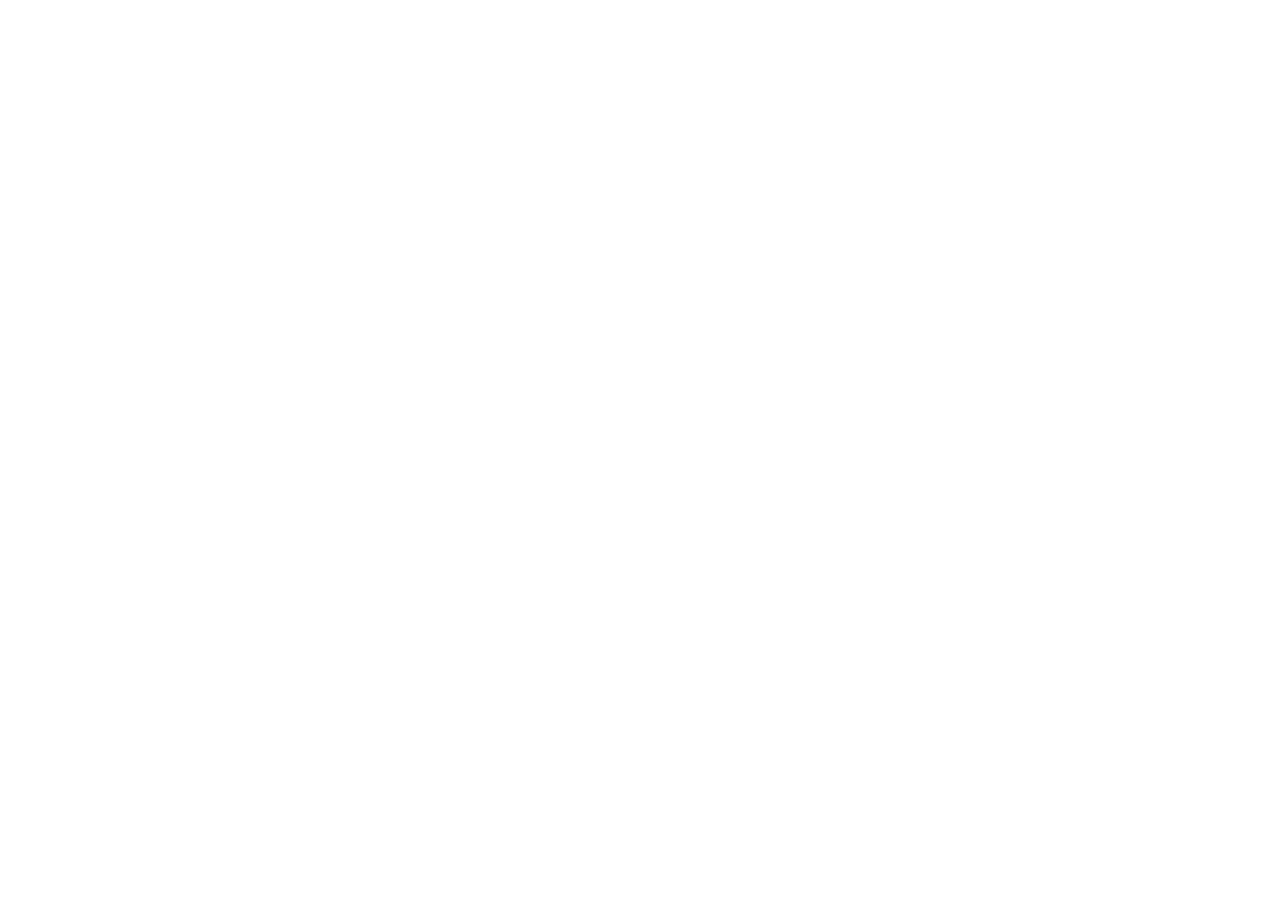
==== index.html @ 841b912a "criei o arquivo principal" ====
<!DOCTYPE html>
<html lang="pt-br">
<head>
    <meta charset="UTF-8">
    <meta http-equiv="X-UA-Compatible" content="IE=edge">
    <meta name="viewport" content="width=device-width, initial-scale=1.0">
    <title>Projeto redes sociais</title>
    <link rel="shortcut icon" href="imagens/favicon.ico" type="image/x-icon">
</head>
<body>
    
</body>
</html>
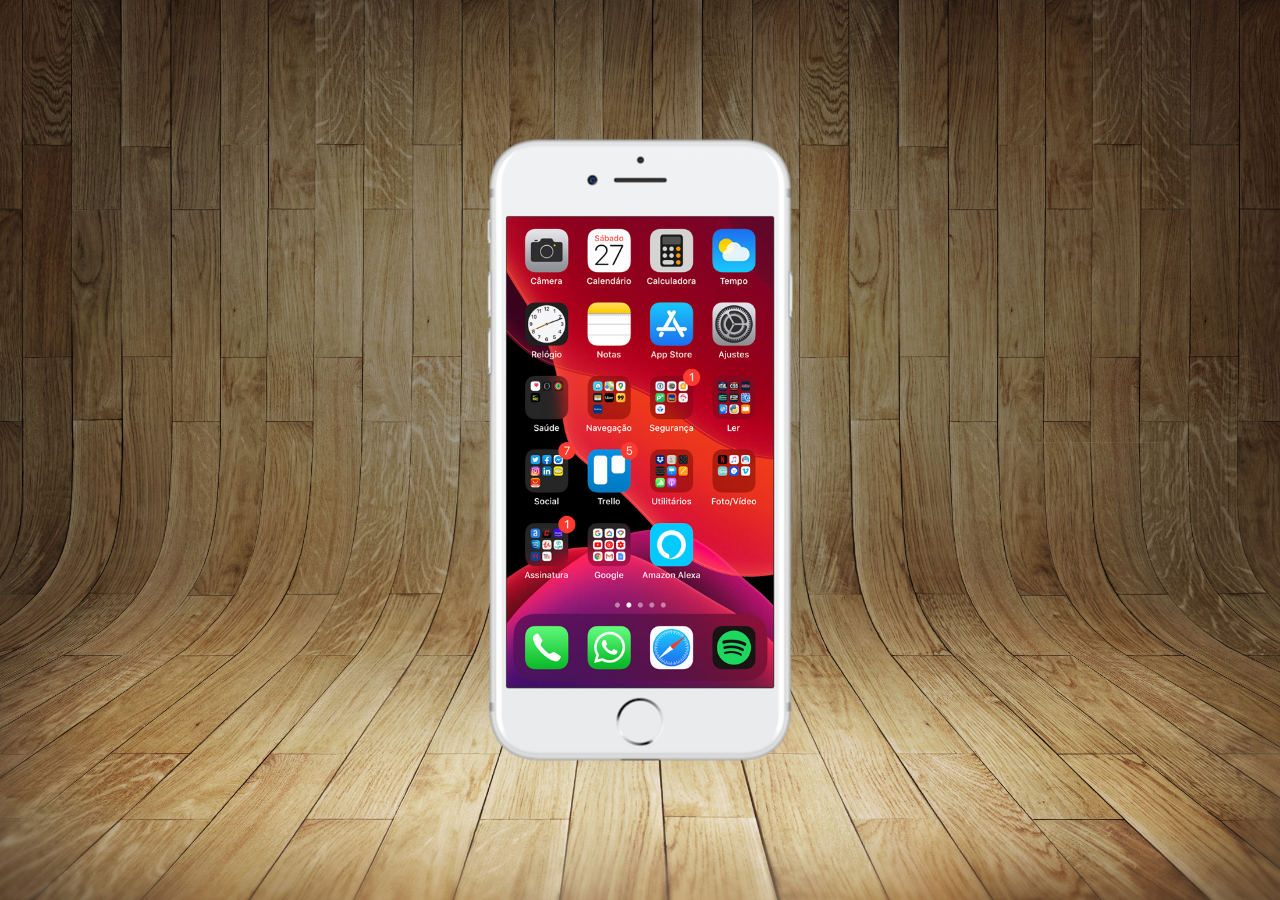
==== commit 65dec442: "criei a tela principal do projeto" ====
--- a/index.html
+++ b/index.html
@@ -1,13 +1,23 @@
 <!DOCTYPE html>
 <html lang="pt-br">
-<head>
-    <meta charset="UTF-8">
-    <meta http-equiv="X-UA-Compatible" content="IE=edge">
-    <meta name="viewport" content="width=device-width, initial-scale=1.0">
+  <head>
+    <meta charset="UTF-8" />
+    <meta http-equiv="X-UA-Compatible" content="IE=edge" />
+    <meta name="viewport" content="width=device-width, initial-scale=1.0" />
     <title>Projeto redes sociais</title>
-    <link rel="shortcut icon" href="imagens/favicon.ico" type="image/x-icon">
-</head>
-<body>
-    
-</body>
+    <link rel="stylesheet" href="styles/style.css">
+    <link rel="shortcut icon" href="imagens/favicon.ico" type="image/x-icon" />
+  </head>
+  <body>
+
+    <main>
+        <section id="telefone">
+          <iframe src="home.html" name="tela" id="tela" frameborder="0"></iframe>
+        </section>
+        <section id="redes-sociais">
+
+        </section>
+    </main>
+
+  </body>
 </html>
--- a/styles/style.css
+++ b/styles/style.css
@@ -0,0 +1,43 @@
+@charset "UTF-8";
+
+* {
+    margin: 0px;
+    padding: 0px;
+    font-family: Arial, Helvetica, sans-serif;
+}
+
+html, body {
+    height: 100vh;
+    width: 100vw;
+    background-color: black;
+}
+
+body {
+    background: url(../imagens/fundo-madeira.jpg) no-repeat top center;
+    background-size: cover;
+    background-attachment: fixed;
+}
+
+main {
+    position: relative;
+    height: 100vh;
+ 
+}
+
+#telefone {
+    position: absolute;
+    top: 50%;
+    left: 50%;
+    transform: translate(-50%, -50%);
+    height: 627px;
+    width: 311px;
+    background: url(../imagens/frame-iphone.png) no-repeat;
+}
+
+#tela {
+    position: relative;
+    top: 80px;
+    left: 22px;
+    width: 267px;
+    height: 471px;
+}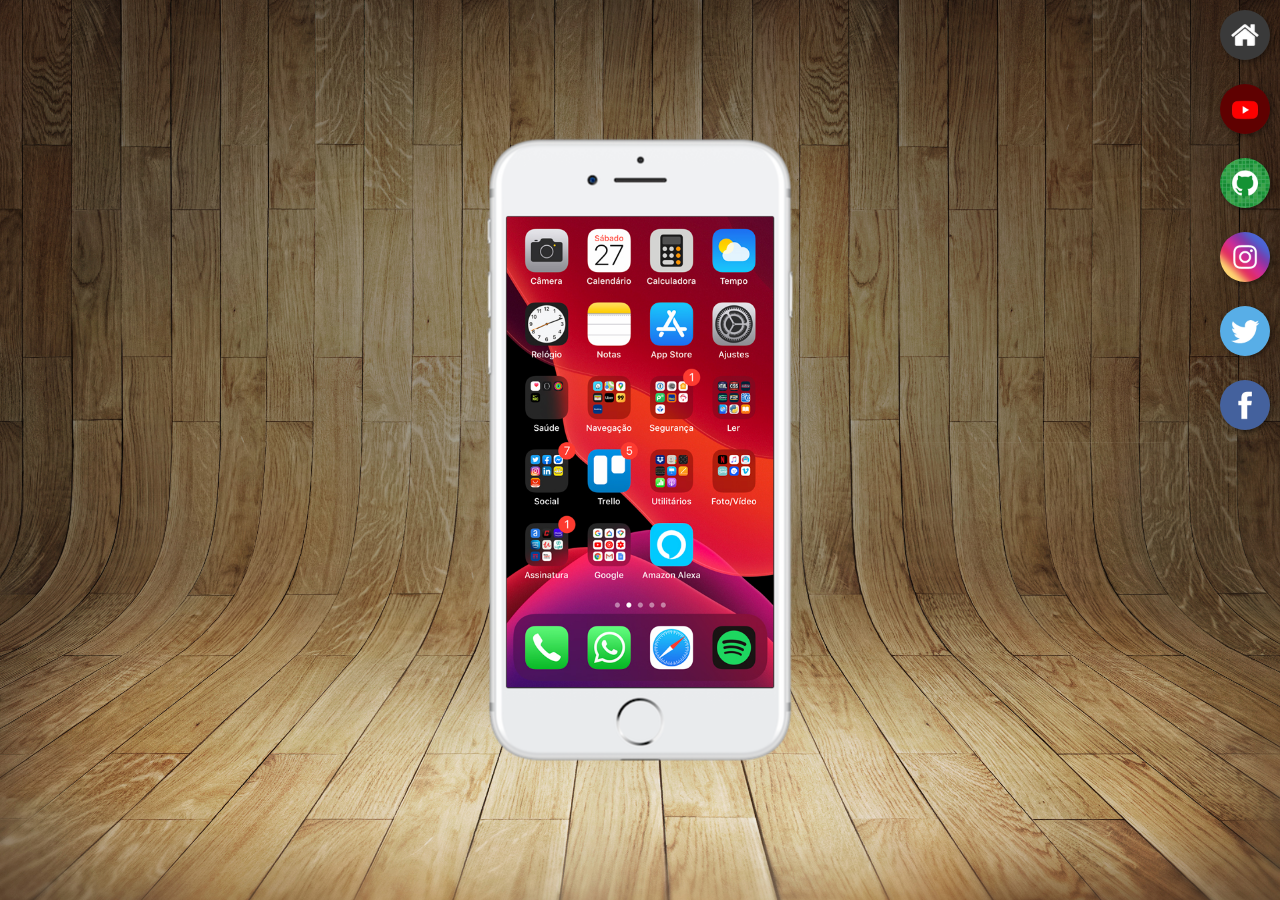
==== commit b5d162d9: "criei os botões laterais" ====
--- a/index.html
+++ b/index.html
@@ -12,9 +12,21 @@
 
     <main>
         <section id="telefone">
-          <iframe src="home.html" name="tela" id="tela" frameborder="0"></iframe>
+          <iframe src="home.html" name="tela" id="tela" frameborder="0">Seu navegador não é compatível com este recurso :(</iframe>
         </section>
         <section id="redes-sociais">
+          
+          <a href="#" target="tela"><img src="imagens/logo-home.jpg" alt="Home"></a><br>
+
+          <a href="#" target="tela"><img src="imagens/logo-youtube.jpg" alt="Youtube"></a><br>
+
+          <a href="#" target="tela"><img src="imagens/logo-github.jpg" alt="GitHub"></a><br>
+
+          <a href="#" target="tela"><img src="imagens/logo-instagram.jpg" alt="Instagram"></a><br>
+
+          <a href="#" target="tela"><img src="imagens/logo-twitter.jpg" alt="Twitter"></a><br>
+
+          <a href="#" target="tela"><img src="imagens/logo-facebook.jpg" alt="Facebook"></a><br>
 
         </section>
     </main>
--- a/styles/style.css
+++ b/styles/style.css
@@ -24,7 +24,7 @@
  
 }
 
-#telefone {
+section#telefone {
     position: absolute;
     top: 50%;
     left: 50%;
@@ -34,10 +34,29 @@
     background: url(../imagens/frame-iphone.png) no-repeat;
 }
 
-#tela {
+iframe#tela {
     position: relative;
     top: 80px;
     left: 22px;
     width: 267px;
     height: 471px;
+}
+
+section#redes-sociais {
+    text-align: right;
+}
+
+section#redes-sociais img {
+    width: 50px;
+    margin: 10px;
+    border-radius: 50%;
+    box-shadow: 2px 2px 5px rgba(0, 0, 0, 0.404);
+    box-sizing: border-box;
+}
+
+section#redes-sociais img:hover {
+    border: 2px solid rgba(255, 255, 255, 0.637);
+    transform: translate(-3px, -3px);
+    box-shadow: 5px 5px 10px rgba(0, 0, 0, 0.404);
+    transition: transform .4s, border 1s;
 }